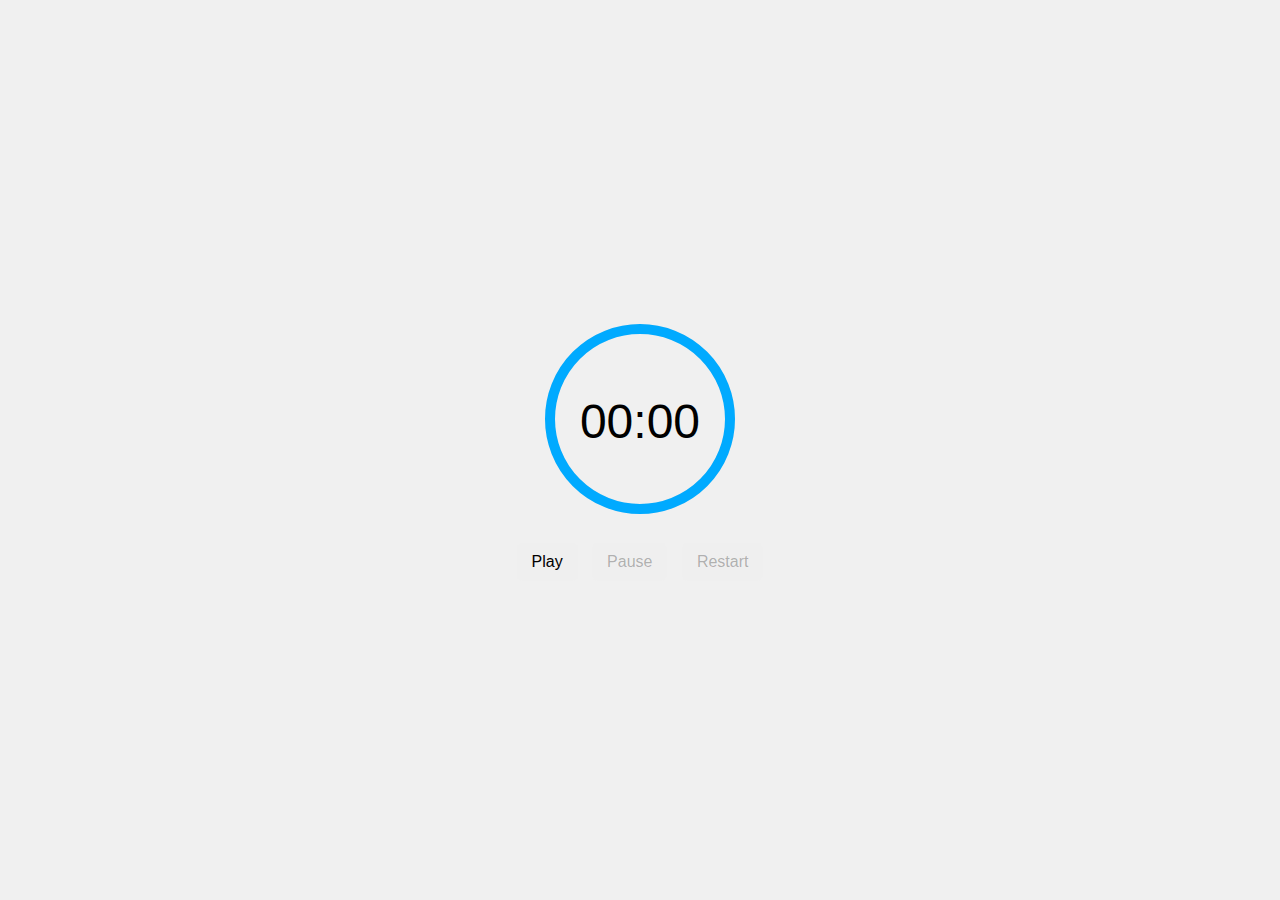
==== timer-web-app/index.html @ ba90a55b "initial commit" ====
<!DOCTYPE html>
<html lang="en">
<head>
    <meta charset="UTF-8">
    <meta name="viewport" content="width=device-width, initial-scale=1.0">
    <title>Timer</title>
    <link rel="stylesheet" href="css/styles.css">
    <base href="/">
</head>
<body>
    <div id="timer-container">
        <div id="timer-circle">
            <svg class="progress-ring" width="200" height="200">
                <circle class="progress-ring__background" cx="100" cy="100" r="90"></circle>
                <circle id="progress-ring" class="progress-ring__progress" cx="100" cy="100" r="90"></circle>
            </svg>
            <div id="timer-display">00:00</div>
        </div>
        <div id="controls">
            <button id="play-button">Play</button>
            <button id="pause-button" disabled>Pause</button>
            <button id="restart-button" disabled>Restart</button>
        </div>
    </div>
    <audio id="alarm-sound" src="assets/alarm.flac"></audio>
    <script src="js/timer.js"></script>
</body>
</html>
---- timer-web-app/css/styles.css ----
html, body {
    height: 100%;
    margin: 0;
    font-family: Arial, sans-serif;
}

body {
    display: flex;
    align-items: center;
    justify-content: center;
    background-color: #f0f0f0;
    flex-direction: column;
}

h1 {
    font-size: 5rem;
    color: #333;
    margin: 0;
}

button {
    padding: 15px 30px;
    font-size: 1.5rem;
    margin: 10px;
    border: none;
    border-radius: 5px;
    cursor: pointer;
    transition: background-color 0.3s;
}

button:hover {
    background-color: #ddd;
}

#progress {
    width: 100%;
    height: 20px;
    background-color: #ddd;
    border-radius: 5px;
    overflow: hidden;
    margin-top: 20px;
}

#progress-bar {
    height: 100%;
    background-color: #4caf50;
    width: 0;
    transition: width 0.1s;
}


#timer-circle {
    text-align: center;
    position: relative;
}

#timer-display {
    font-size: 3rem;
    position: absolute;
    top: 50%;
    left: 50%;
    transform: translate(-50%, -50%);
    text-align: center;
}

.progress-ring__background {
    fill: transparent;
    stroke: #e6e6e6;
    stroke-width: 10;
}

.progress-ring__progress {
    fill: transparent;
    stroke: #00aaff;
    stroke-width: 10;
    stroke-linecap: round;
    transform: rotate(-90deg);
    transform-origin: center;
}

#controls {
    margin-top: 20px;
}

#controls button {
    font-size: 1rem;
    margin: 0 5px;
    padding: 10px 15px;
}
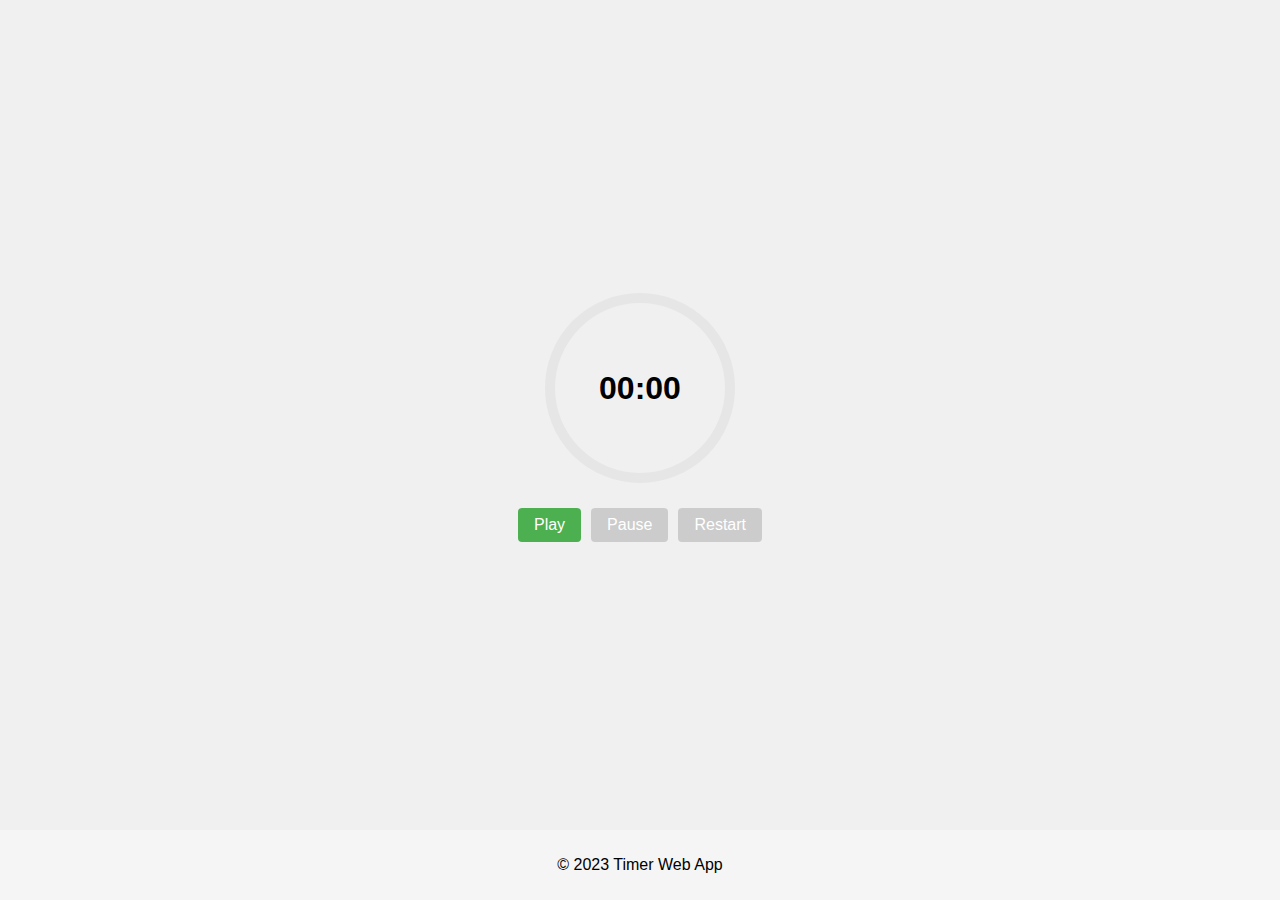
==== commit ba9107d8: "let claude change the layout, add footer" ====
--- a/timer-web-app/index.html
+++ b/timer-web-app/index.html
@@ -22,6 +22,9 @@
             <button id="restart-button" disabled>Restart</button>
         </div>
     </div>
+    <footer id="page-footer">
+        <p>&copy; 2023 Timer Web App</p>
+    </footer>
     <audio id="alarm-sound" src="assets/alarm.flac"></audio>
     <script src="js/timer.js"></script>
 </body>
--- a/timer-web-app/css/styles.css
+++ b/timer-web-app/css/styles.css
@@ -1,61 +1,42 @@
 html, body {
     height: 100%;
     margin: 0;
+    padding: 0;
     font-family: Arial, sans-serif;
 }
 
 body {
     display: flex;
+    flex-direction: column;
+    min-height: 100vh;
     align-items: center;
     justify-content: center;
     background-color: #f0f0f0;
-    flex-direction: column;
 }
 
-h1 {
-    font-size: 5rem;
-    color: #333;
-    margin: 0;
+/* Timer container styling */
+#timer-container {
+    display: flex;
+    flex-direction: column;
+    align-items: center;
+    justify-content: center;
+    flex: 1;
+    padding: 20px;
 }
 
-button {
-    padding: 15px 30px;
-    font-size: 1.5rem;
-    margin: 10px;
-    border: none;
-    border-radius: 5px;
-    cursor: pointer;
-    transition: background-color 0.3s;
-}
-
-button:hover {
-    background-color: #ddd;
-}
-
-#progress {
-    width: 100%;
-    height: 20px;
-    background-color: #ddd;
-    border-radius: 5px;
-    overflow: hidden;
-    margin-top: 20px;
-}
-
-#progress-bar {
-    height: 100%;
-    background-color: #4caf50;
-    width: 0;
-    transition: width 0.1s;
-}
-
-
+/* Timer circle styling */
 #timer-circle {
-    text-align: center;
     position: relative;
+    width: 200px;
+    height: 200px;
+    display: flex;
+    align-items: center;
+    justify-content: center;
 }
 
 #timer-display {
-    font-size: 3rem;
+    font-size: 2em;
+    font-weight: bold;
     position: absolute;
     top: 50%;
     left: 50%;
@@ -63,27 +44,63 @@
     text-align: center;
 }
 
+/* Progress ring styling */
+.progress-ring {
+    position: absolute;
+    top: 0;
+    left: 0;
+}
+
 .progress-ring__background {
     fill: transparent;
     stroke: #e6e6e6;
-    stroke-width: 10;
+    stroke-width: 10px;
 }
 
 .progress-ring__progress {
     fill: transparent;
-    stroke: #00aaff;
-    stroke-width: 10;
-    stroke-linecap: round;
+    stroke: #4caf50;
+    stroke-width: 10px;
+    stroke-dasharray: 565.48; /* 2 * PI * 90 */
+    stroke-dashoffset: 565.48;
     transform: rotate(-90deg);
     transform-origin: center;
+    transition: stroke-dashoffset 0.3s;
 }
 
+/* Controls styling */
 #controls {
     margin-top: 20px;
+    display: flex;
+    gap: 10px;
 }
 
-#controls button {
-    font-size: 1rem;
-    margin: 0 5px;
-    padding: 10px 15px;
+button {
+    padding: 8px 16px;
+    font-size: 1em;
+    cursor: pointer;
+    background-color: #4caf50;
+    color: white;
+    border: none;
+    border-radius: 4px;
+    transition: background-color 0.3s;
+}
+
+button:hover {
+    background-color: #45a049;
+}
+
+button:disabled {
+    background-color: #cccccc;
+    cursor: not-allowed;
+}
+
+/* Footer styling */
+#page-footer {
+    background-color: #f5f5f5;
+    text-align: center;
+    padding: 10px;
+    margin-top: auto;
+    width: 100%;
+    box-sizing: border-box;
 }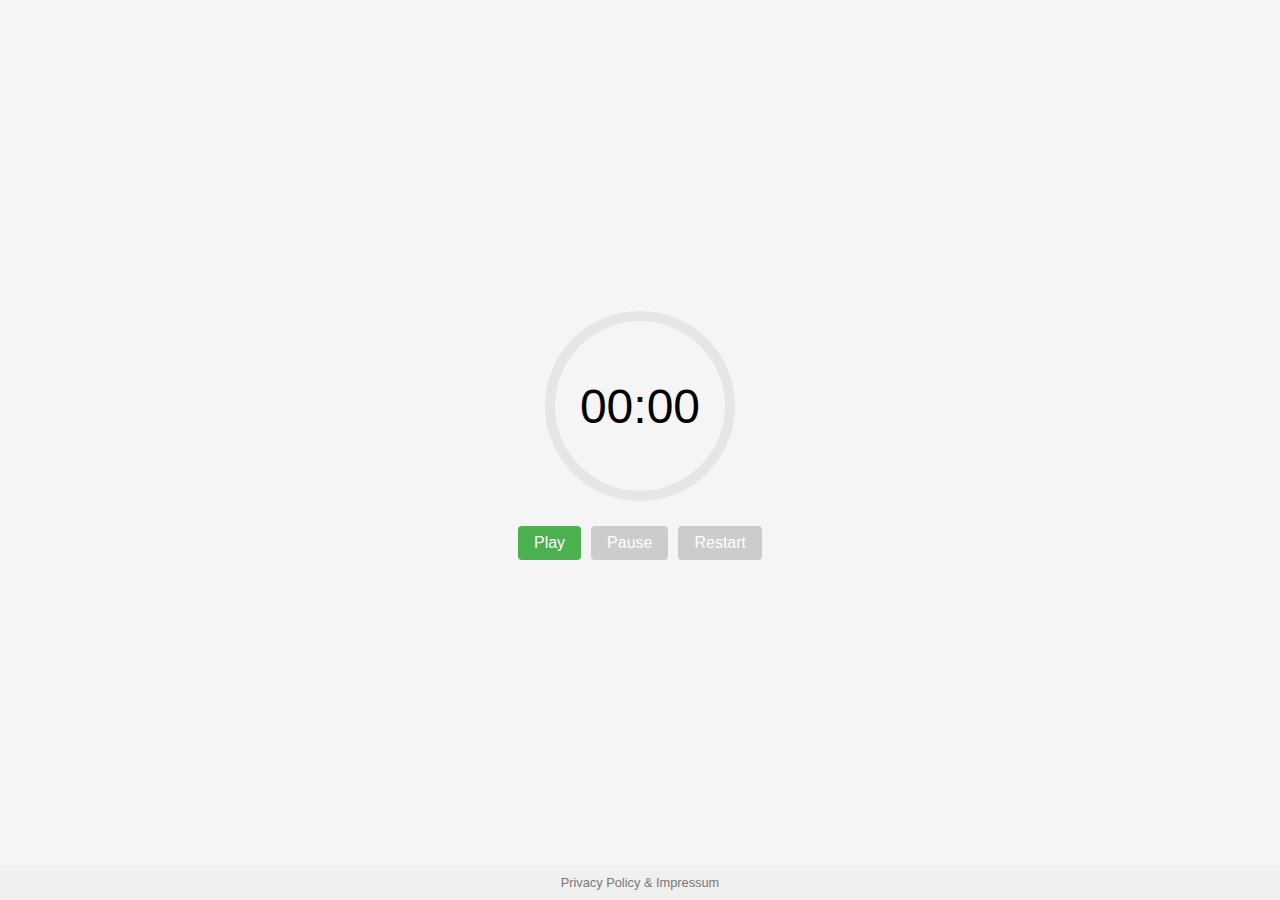
==== commit 572086e6: "add privacy policy" ====
--- a/timer-web-app/index.html
+++ b/timer-web-app/index.html
@@ -23,7 +23,7 @@
         </div>
     </div>
     <footer id="page-footer">
-        <p>&copy; 2023 Timer Web App</p>
+        <p><a href="https://dorianrudolph.com/imprint">Privacy Policy & Impressum</a></p>
     </footer>
     <audio id="alarm-sound" src="assets/alarm.flac"></audio>
     <script src="js/timer.js"></script>
--- a/timer-web-app/css/styles.css
+++ b/timer-web-app/css/styles.css
@@ -11,7 +11,7 @@
     min-height: 100vh;
     align-items: center;
     justify-content: center;
-    background-color: #f0f0f0;
+    background-color: #f5f5f5; /* Swapped with footer's background color */
 }
 
 /* Timer container styling */
@@ -35,8 +35,7 @@
 }
 
 #timer-display {
-    font-size: 2em;
-    font-weight: bold;
+    font-size: 3em;
     position: absolute;
     top: 50%;
     left: 50%;
@@ -97,10 +96,25 @@
 
 /* Footer styling */
 #page-footer {
-    background-color: #f5f5f5;
+    background-color: #f0f0f0; /* Swapped with body's background color */
     text-align: center;
-    padding: 10px;
+    padding: 6px; /* Reduced padding to make footer smaller */
     margin-top: auto;
     width: 100%;
     box-sizing: border-box;
+}
+
+#page-footer p {
+    margin: 0.3em;
+    font-size: 0.8em; /* Smaller font size */
+    color: #777; /* More gray font color */
+}
+
+#page-footer a {
+    color: #777;
+    text-decoration: none;
+}
+
+#page-footer a:hover {
+    text-decoration: underline;
 }